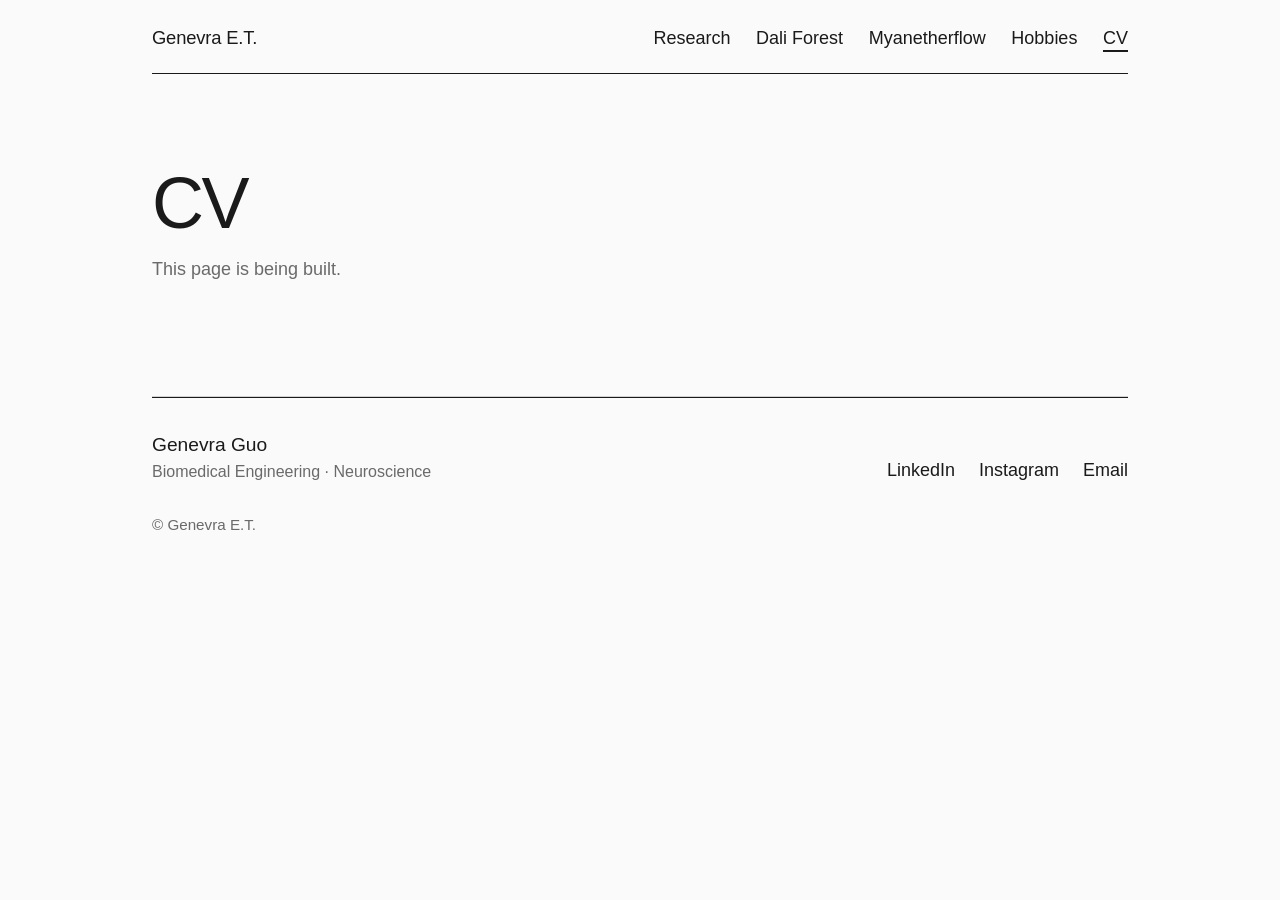
==== cv.html @ 08c71725 "Initial website" ====
<!DOCTYPE html>
<html lang="en">
<head>
<meta charset="utf-8">
<meta name="viewport" content="width=device-width, initial-scale=1, viewport-fit=cover">
<title>CV · Genevra (Yiting) Guo</title>
<meta name="description" content="The formal CV of Genevra (Yiting) Guo.">
<meta property="og:type" content="website">
<meta property="og:site_name" content="Genevra E.T.">
<meta property="og:title" content="CV · Genevra (Yiting) Guo">
<meta property="og:description" content="The formal CV of Genevra (Yiting) Guo.">
<meta name="twitter:card" content="summary">
<link rel="icon" href="favicon.ico" sizes="48x48">
<link rel="icon" type="image/png" sizes="32x32" href="favicon-32x32.png">
<link rel="icon" type="image/png" sizes="16x16" href="favicon-16x16.png">
<link rel="apple-touch-icon" href="apple-touch-icon.png">
<link rel="manifest" href="site.webmanifest">
<link rel="stylesheet" href="css/style.css?v=chalkboard-se-2">
</head>
<body>
<div class="wrap">

  <header class="top">
    <a class="brand" href="index.html">Genevra E.T.</a>
    <nav aria-label="Main">
      <ul>
        <li><a href="research.html">Research</a><span class="note">what I study</span></li>
        <li><a href="dali-forest.html">Dali Forest</a><span class="note">where the animals live</span></li>
        <li><a href="https://www.myanetherflow.com" target="_blank" rel="noopener" aria-label="Myanetherflow (opens in a new tab)">Myanetherflow</a><span class="note">a website I built</span></li>
        <li><a href="hobbies.html">Hobbies</a><span class="note">things I do for fun</span></li>
        <li><a href="cv.html" aria-current="page">CV</a><span class="note">the formal version</span></li>
      </ul>
    </nav>
  </header>

  <main id="top">
    <section class="page">
      <h1>CV</h1>
      <p>This page is being built.</p>
    </section>
  </main>

  <footer id="contact">
    <p class="who">Genevra Guo <span>Biomedical Engineering · Neuroscience</span></p>
    <ul aria-label="Elsewhere">
      <li><a href="https://www.linkedin.com/in/genevra-et">LinkedIn</a></li>
      <li><a href="https://www.instagram.com/genevra.et/">Instagram</a></li>
      <li><a href="mailto:yguo140@jhu.edu">Email</a></li>
    </ul>
    <p class="copy">&copy; Genevra E.T.</p>
  </footer>

</div>
</body>
</html>
---- css/style.css ----
/* Genevra E.T. — shared styles for every page. */
/* Home answers three questions in about 30 seconds: who is she, what does she do, what is she curious about.
   The top navigation already leads everywhere else, so the home page does not repeat it. */
@font-face {
  font-family: "Genevra Chalkboard";
  src: local("ChalkboardSE-Regular");
  font-style: normal;
  font-weight: 400 500;
}
@font-face {
  font-family: "Genevra Chalkboard";
  src: local("ChalkboardSE-Bold");
  font-style: normal;
  font-weight: 600 900;
}
:root {
  --paper: #fafafa;
  --ink: #1a1a1a;
  --soft: #6a6a6a;
  --hairline: #d2d2d2;
  --block: #ececec;
  --site-font: "Genevra Chalkboard", "Chalkboard SE", "Chalkboard", sans-serif;
  box-sizing: border-box;
  padding-top: env(safe-area-inset-top, 0px);
  padding-bottom: env(safe-area-inset-bottom, 0px);
}
@media (prefers-color-scheme: dark) {
  :root:not([data-theme="light"]) { --paper: #121212; --ink: #efefef; --soft: #9a9a9a; --hairline: #333; --block: #1e1e1e; }
  :root:not([data-theme="light"]) .trace { filter: invert(1) hue-rotate(180deg); }
}
:root[data-theme="dark"] { --paper: #121212; --ink: #efefef; --soft: #9a9a9a; --hairline: #333; --block: #1e1e1e; }
:root[data-theme="dark"] .trace { filter: invert(1) hue-rotate(180deg); }

*, *::before, *::after { box-sizing: inherit; }
html { scroll-padding-top: env(safe-area-inset-top, 0px); }
body { margin: 0; background: var(--paper); color: var(--ink); font-family: var(--site-font); font-size: 1.125rem; line-height: 1.55; -webkit-font-smoothing: antialiased; }
a { color: inherit; text-decoration: none; }
img { display: block; max-width: 100%; height: auto; }
:focus-visible { outline: 2px dashed var(--ink); outline-offset: 6px; }
.wrap { max-width: 64rem; margin: 0 auto; padding: 0 1.5rem; }

/* header */
header.top { display: flex; justify-content: space-between; align-items: baseline; gap: 1rem; padding: 1.5rem 0 1.25rem; border-bottom: 1.5px solid var(--ink); }
.brand { font-size: 1.15rem; font-weight: 500; letter-spacing: -0.01em; }
nav ul { display: flex; flex-wrap: wrap; gap: 0.25rem 1.6rem; list-style: none; margin: 0; padding: 0; }
nav li { position: relative; }
nav a:hover { text-decoration: underline; text-underline-offset: 6px; text-decoration-thickness: 1.5px; }
nav .note { position: absolute; left: 0; top: 100%; margin-top: 0.15rem; z-index: 2; white-space: nowrap; font-family: var(--site-font); font-size: 1.15rem; color: var(--soft); opacity: 0; transform: translateY(-2px); transition: opacity 0.2s, transform 0.2s; pointer-events: none; }
nav li:last-child .note { left: auto; right: 0; }
nav li:hover .note, nav li:focus-within .note { opacity: 1; transform: none; }

/* home */
.home { display: grid; gap: 2rem 4rem; padding: clamp(3rem, 8vw, 6rem) 0 clamp(4rem, 9vw, 7rem); grid-template-areas: "name" "text" "art"; }
@media (min-width: 52rem) { .home { grid-template-columns: minmax(0, 1fr) minmax(0, 1.2fr); grid-template-areas: "name name" "text art"; align-items: center; row-gap: clamp(2rem, 5vw, 3.5rem); } }
h1 { grid-area: name; font-weight: 500; font-size: clamp(3.4rem, 10.5vw, 7.5rem); line-height: 0.92; letter-spacing: -0.035em; margin: 0; }
.home h1 { font-size: 3.125rem; }
.intro { grid-area: text; font-size: 1.25rem; line-height: 1.4; max-width: 27rem; }
.intro p { margin: 0 0 1.25rem; }
.intro p:last-child { margin-bottom: 0; }
.art { grid-area: art; margin: 0; }
.art img { width: 100%; max-width: 40rem; margin-left: auto; }
.home .art img { max-width: 26rem; }

/* inner pages (placeholders until each page is built) */
.page { padding: clamp(3rem, 8vw, 6rem) 0 clamp(4rem, 9vw, 7rem); border-bottom: 1px solid var(--hairline); }
.page h1 { font-size: clamp(2.4rem, 7vw, 4.5rem); }
.page p { margin: 1.25rem 0 0; color: var(--soft); }
nav a[aria-current="page"] { text-decoration: underline; text-underline-offset: 6px; text-decoration-thickness: 1.5px; }

/* research */
.research { display: grid; gap: 2.5rem 4rem; padding: clamp(3rem, 8vw, 6rem) 0 clamp(4rem, 9vw, 7rem); border-bottom: 1px solid var(--hairline); }
@media (min-width: 52rem) { .research { grid-template-columns: minmax(0, 1fr) minmax(0, 1fr); align-items: start; } .research .side { position: sticky; top: 2rem; } }
.research .side { margin: 0; }
.research .art { margin: 1.5rem 0 0; }
.research .art img { width: 100%; max-width: 40rem; }
.research h1 { font-size: clamp(2.4rem, 7vw, 4.5rem); }
.research .themes { font-size: clamp(1.4rem, 2.6vw, 1.75rem); line-height: 1.3; margin: 1.5rem 0 0; max-width: 22rem; }
.research .text p { max-width: 34rem; }
.research .lede { margin: 0; color: var(--soft); }
.research h2 { font-weight: 500; font-size: 1.5rem; line-height: 1.2; margin: 3rem 0 0; padding-top: 1.25rem; border-top: 1px solid var(--hairline); }
.research .entry { margin-top: 1.5rem; }
.research h3 { font-weight: 500; font-size: 1.125rem; line-height: 1.35; margin: 0; max-width: 34rem; }
.research .entry p { margin: 0.35rem 0 0; }
.research .pubs { margin: 1.5rem 0 0; padding-left: 1.5rem; max-width: 34rem; }
.research .pubs li { margin-bottom: 1rem; padding-left: 0.25rem; }

/* Dali Forest */
.forest { padding: clamp(3rem, 8vw, 6rem) 0 clamp(4rem, 9vw, 7rem); }
.forest-heading { display: flex; align-items: center; gap: clamp(1rem, 3vw, 2rem); border-bottom: 1px solid var(--hairline); padding-bottom: 2rem; }
.forest-heading h1 { font-size: clamp(2.4rem, 7vw, 4.5rem); }
.forest-heading img { width: clamp(2.67rem, 6.67vw, 4.67rem); flex: none; }
.forest-stories { display: grid; grid-template-columns: repeat(4, minmax(0, 1fr)); gap: 3rem 1.5rem; align-items: start; justify-items: center; padding: clamp(3rem, 7vw, 5rem) 0; }
.forest-story { width: min(100%, 14rem); margin: 0; text-align: center; }
.forest-story img { max-height: 16rem; margin: 0 auto; object-fit: contain; }
.forest-story figcaption { margin-top: 1rem; font-size: 1.4rem; }
.forest-story a { display: block; }
.forest-story a:hover + figcaption, .forest-story a:focus-visible + figcaption { text-decoration: underline; text-underline-offset: 5px; }
.forest-credit { border-top: 1px solid var(--hairline); padding-top: 1.5rem; margin: 0; color: var(--soft); font-size: 0.95rem; }

/* footer */
footer { border-top: 1.5px solid var(--ink); padding: 2rem 0 3rem; display: grid; gap: 1.75rem; }
@media (min-width: 40rem) { footer { grid-template-columns: 1fr auto; align-items: end; } }
footer .who { font-size: 1.2rem; margin: 0; }
footer .who span { display: block; color: var(--soft); font-size: 1rem; }
footer ul { list-style: none; margin: 0; padding: 0; display: flex; flex-wrap: wrap; gap: 0.25rem 1.5rem; }
footer ul a:hover { text-decoration: underline; text-underline-offset: 5px; }
footer .copy { color: var(--soft); font-size: 0.95rem; margin: 0; }
@media (min-width: 40rem) { footer .copy { grid-column: 1 / -1; } }

@media (prefers-reduced-motion: reduce) { nav .note { transition: none; } }

/* hobbies and collections */
.collection-index, .collection { padding: clamp(3rem, 8vw, 6rem) 0 clamp(4rem, 9vw, 7rem); }
.collection-index h1, .collection h1 { font-size: clamp(2.4rem, 7vw, 4.5rem); margin-bottom: clamp(2.5rem, 6vw, 4rem); }
.hobby-row { display: grid; grid-template-columns: minmax(9rem, 1fr) minmax(0, 2fr); gap: 1.5rem 3rem; border-top: 1px solid var(--hairline); padding: 1.6rem 0 1.8rem; }
.hobby-row:last-child { border-bottom: 1px solid var(--hairline); }
.hobby-row h2 { font-weight: 500; font-size: clamp(1.5rem, 3vw, 2rem); line-height: 1.2; margin: 0; }
.hobby-content p { margin: 0; color: var(--soft); }
.hand-link, .more-work summary { font-family: var(--site-font); font-size: 1.55rem; line-height: 1.2; cursor: pointer; }
.hand-link { display: inline-block; margin-top: 0.35rem; }
.hand-link:hover, .back-link:hover { text-decoration: underline; text-underline-offset: 4px; }
.back-link { display: inline-block; color: var(--soft); margin-bottom: 1.5rem; }
.hobby-preview { display: flex; gap: 0.6rem; margin-top: 1rem; }
.hobby-preview img { width: 4.5rem; height: 4.5rem; flex: none; object-fit: cover; }
.collection-heading { border-bottom: 1px solid var(--hairline); margin-bottom: 2rem; }
.collection-heading h1 { margin-bottom: 1.5rem; }
.photo-category { display: grid; grid-template-columns: minmax(8rem, 1fr) minmax(0, 3fr); gap: 1.5rem 3rem; border-top: 1px solid var(--hairline); padding: 2rem 0 3rem; }
.photo-category:last-child { border-bottom: 1px solid var(--hairline); }
.photo-category h2 { font-size: clamp(1.5rem, 3vw, 2rem); font-weight: 500; line-height: 1.2; margin: 0; }
.category-content { min-width: 0; }
.photo-grid { display: grid; grid-template-columns: repeat(4, minmax(0, 1fr)); gap: 1rem; align-items: start; width: 100%; max-width: 35rem; margin-inline: 0; }
.artwork { display: block; width: 100%; border: 0; padding: 0; background: none; color: inherit; cursor: zoom-in; }
.photo-grid .artwork img { width: 100%; aspect-ratio: 1; object-fit: cover; }
.more-work { margin-top: 2rem; }
.more-work summary { display: inline-block; list-style: none; border-bottom: 1px solid var(--ink); }
.more-work summary::-webkit-details-marker { display: none; }
.more-work[open] summary { margin-bottom: 2rem; }
.drawing-field { display: grid; grid-template-columns: repeat(4, minmax(0, 1fr)); gap: clamp(1.5rem, 3vw, 2.5rem); align-items: center; padding: 1rem 0; max-width: 54rem; margin-inline: auto; }
.drawing-field .artwork img { width: 100%; height: auto; }
.lightbox { border: 0; padding: 2.5rem; max-width: min(92vw, 82rem); max-height: 92vh; background: var(--paper); color: var(--ink); }
.lightbox::backdrop { background: rgb(0 0 0 / 82%); }
.lightbox img { max-width: 100%; max-height: calc(92vh - 5rem); width: auto; height: auto; object-fit: contain; }
.lightbox-close { position: absolute; top: 0; right: 0; width: 2.5rem; height: 2.5rem; border: 0; background: var(--paper); color: var(--ink); font: 2rem/1 var(--site-font); cursor: pointer; }
@media (max-width: 42rem) {
  .forest-stories { grid-template-columns: repeat(2, minmax(0, 1fr)); gap: 2.5rem 1rem; }
  .hobby-row { grid-template-columns: 1fr; gap: 0.7rem; }
  .photo-category { grid-template-columns: 1fr; gap: 1rem; }
  .photo-grid { grid-template-columns: repeat(2, minmax(0, 8rem)); }
  .drawing-field { grid-template-columns: repeat(2, minmax(0, 1fr)); gap: 1.5rem; }
  .lightbox { padding: 2rem 0.5rem 0.5rem; }
  .lightbox img { max-height: calc(92vh - 2.5rem); }
}
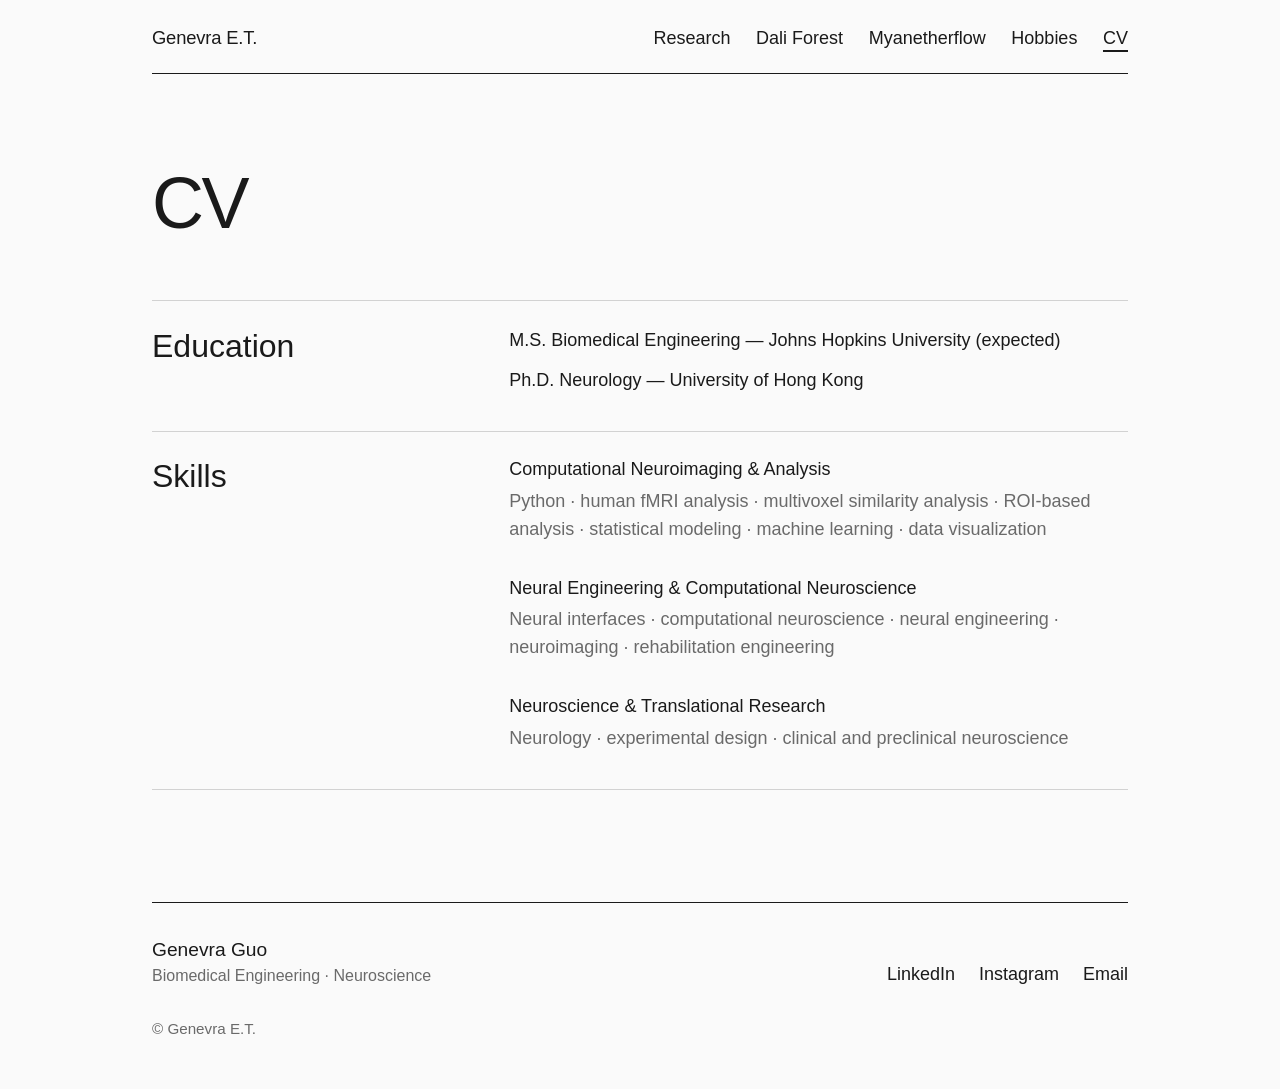
==== commit 4f95b339: "Build concise CV page" ====
--- a/cv.html
+++ b/cv.html
@@ -3,19 +3,19 @@
 <head>
 <meta charset="utf-8">
 <meta name="viewport" content="width=device-width, initial-scale=1, viewport-fit=cover">
-<title>CV · Genevra (Yiting) Guo</title>
-<meta name="description" content="The formal CV of Genevra (Yiting) Guo.">
+<title>CV · Genevra Guo</title>
+<meta name="description" content="The formal CV of Genevra Guo.">
 <meta property="og:type" content="website">
 <meta property="og:site_name" content="Genevra E.T.">
-<meta property="og:title" content="CV · Genevra (Yiting) Guo">
-<meta property="og:description" content="The formal CV of Genevra (Yiting) Guo.">
+<meta property="og:title" content="CV · Genevra Guo">
+<meta property="og:description" content="The formal CV of Genevra Guo.">
 <meta name="twitter:card" content="summary">
 <link rel="icon" href="favicon.ico" sizes="48x48">
 <link rel="icon" type="image/png" sizes="32x32" href="favicon-32x32.png">
 <link rel="icon" type="image/png" sizes="16x16" href="favicon-16x16.png">
 <link rel="apple-touch-icon" href="apple-touch-icon.png">
 <link rel="manifest" href="site.webmanifest">
-<link rel="stylesheet" href="css/style.css?v=chalkboard-se-2">
+<link rel="stylesheet" href="css/style.css?v=cv-content-1">
 </head>
 <body>
 <div class="wrap">
@@ -26,7 +26,7 @@
       <ul>
         <li><a href="research.html">Research</a><span class="note">what I study</span></li>
         <li><a href="dali-forest.html">Dali Forest</a><span class="note">where the animals live</span></li>
-        <li><a href="https://www.myanetherflow.com" target="_blank" rel="noopener" aria-label="Myanetherflow (opens in a new tab)">Myanetherflow</a><span class="note">a website I built</span></li>
+        <li><a href="myanetherflow.html">Myanetherflow</a><span class="note">a website I built</span></li>
         <li><a href="hobbies.html">Hobbies</a><span class="note">things I do for fun</span></li>
         <li><a href="cv.html" aria-current="page">CV</a><span class="note">the formal version</span></li>
       </ul>
@@ -34,9 +34,32 @@
   </header>
 
   <main id="top">
-    <section class="page">
+    <section class="cv-page">
       <h1>CV</h1>
-      <p>This page is being built.</p>
+      <section class="cv-row" aria-labelledby="education-heading">
+        <h2 id="education-heading">Education</h2>
+        <div class="cv-content">
+          <p>M.S. Biomedical Engineering — Johns Hopkins University (expected)</p>
+          <p>Ph.D. Neurology — University of Hong Kong</p>
+        </div>
+      </section>
+      <section class="cv-row" aria-labelledby="skills-heading">
+        <h2 id="skills-heading">Skills</h2>
+        <div class="cv-content cv-skills">
+          <section>
+            <h3>Computational Neuroimaging &amp; Analysis</h3>
+            <p>Python · human fMRI analysis · multivoxel similarity analysis · ROI-based analysis · statistical modeling · machine learning · data visualization</p>
+          </section>
+          <section>
+            <h3>Neural Engineering &amp; Computational Neuroscience</h3>
+            <p>Neural interfaces · computational neuroscience · neural engineering · neuroimaging · rehabilitation engineering</p>
+          </section>
+          <section>
+            <h3>Neuroscience &amp; Translational Research</h3>
+            <p>Neurology · experimental design · clinical and preclinical neuroscience</p>
+          </section>
+        </div>
+      </section>
     </section>
   </main>
 
--- a/css/style.css
+++ b/css/style.css
@@ -65,6 +65,9 @@
 .page { padding: clamp(3rem, 8vw, 6rem) 0 clamp(4rem, 9vw, 7rem); border-bottom: 1px solid var(--hairline); }
 .page h1 { font-size: clamp(2.4rem, 7vw, 4.5rem); }
 .page p { margin: 1.25rem 0 0; color: var(--soft); }
+.myanetherflow-intro { display: grid; grid-template-columns: minmax(0, 1fr) auto; gap: 2rem 4rem; align-items: start; margin-top: clamp(2.5rem, 6vw, 4rem); }
+.myanetherflow-intro p { max-width: 30rem; margin-top: 2rem; }
+.myanetherflow-cat { width: min(100%, 14.67rem); }
 nav a[aria-current="page"] { text-decoration: underline; text-underline-offset: 6px; text-decoration-thickness: 1.5px; }
 
 /* research */
@@ -83,6 +86,19 @@
 .research .entry p { margin: 0.35rem 0 0; }
 .research .pubs { margin: 1.5rem 0 0; padding-left: 1.5rem; max-width: 34rem; }
 .research .pubs li { margin-bottom: 1rem; padding-left: 0.25rem; }
+
+/* CV */
+.cv-page { padding: clamp(3rem, 8vw, 6rem) 0 clamp(4rem, 9vw, 7rem); }
+.cv-page > h1 { font-size: clamp(2.4rem, 7vw, 4.5rem); margin-bottom: clamp(2.5rem, 6vw, 4rem); }
+.cv-row { display: grid; grid-template-columns: minmax(9rem, 1fr) minmax(0, 2fr); gap: 1.5rem 3rem; border-top: 1px solid var(--hairline); padding: 1.6rem 0 2.25rem; }
+.cv-row:last-child { border-bottom: 1px solid var(--hairline); }
+.cv-row h2 { font-weight: 500; font-size: clamp(1.5rem, 3vw, 2rem); line-height: 1.2; margin: 0; }
+.cv-content { max-width: 38rem; }
+.cv-content p { margin: 0 0 0.75rem; }
+.cv-content p:last-child { margin-bottom: 0; }
+.cv-skills { display: grid; gap: 2rem; }
+.cv-skills h3 { font-size: 1.125rem; font-weight: 500; line-height: 1.35; margin: 0 0 0.4rem; }
+.cv-skills section p { color: var(--soft); }
 
 /* Dali Forest */
 .forest { padding: clamp(3rem, 8vw, 6rem) 0 clamp(4rem, 9vw, 7rem); }
@@ -135,6 +151,9 @@
 .more-work summary { display: inline-block; list-style: none; border-bottom: 1px solid var(--ink); }
 .more-work summary::-webkit-details-marker { display: none; }
 .more-work[open] summary { margin-bottom: 2rem; }
+.more-work.has-show-less[open] summary { display: none; }
+.more-work .show-less { display: none; border: 0; border-bottom: 1px solid var(--ink); padding: 0; background: none; color: inherit; font: 1.55rem/1.2 var(--site-font); cursor: pointer; }
+.more-work.has-show-less[open] .show-less { display: inline-block; margin-top: 2rem; }
 .drawing-field { display: grid; grid-template-columns: repeat(4, minmax(0, 1fr)); gap: clamp(1.5rem, 3vw, 2.5rem); align-items: center; padding: 1rem 0; max-width: 54rem; margin-inline: auto; }
 .drawing-field .artwork img { width: 100%; height: auto; }
 .lightbox { border: 0; padding: 2.5rem; max-width: min(92vw, 82rem); max-height: 92vh; background: var(--paper); color: var(--ink); }
@@ -142,6 +161,10 @@
 .lightbox img { max-width: 100%; max-height: calc(92vh - 5rem); width: auto; height: auto; object-fit: contain; }
 .lightbox-close { position: absolute; top: 0; right: 0; width: 2.5rem; height: 2.5rem; border: 0; background: var(--paper); color: var(--ink); font: 2rem/1 var(--site-font); cursor: pointer; }
 @media (max-width: 42rem) {
+  .cv-row { grid-template-columns: 1fr; gap: 1rem; }
+  .myanetherflow-intro { grid-template-columns: 1fr; }
+  .myanetherflow-intro p { margin-top: 0; }
+  .myanetherflow-cat { justify-self: end; }
   .forest-stories { grid-template-columns: repeat(2, minmax(0, 1fr)); gap: 2.5rem 1rem; }
   .hobby-row { grid-template-columns: 1fr; gap: 0.7rem; }
   .photo-category { grid-template-columns: 1fr; gap: 1rem; }
